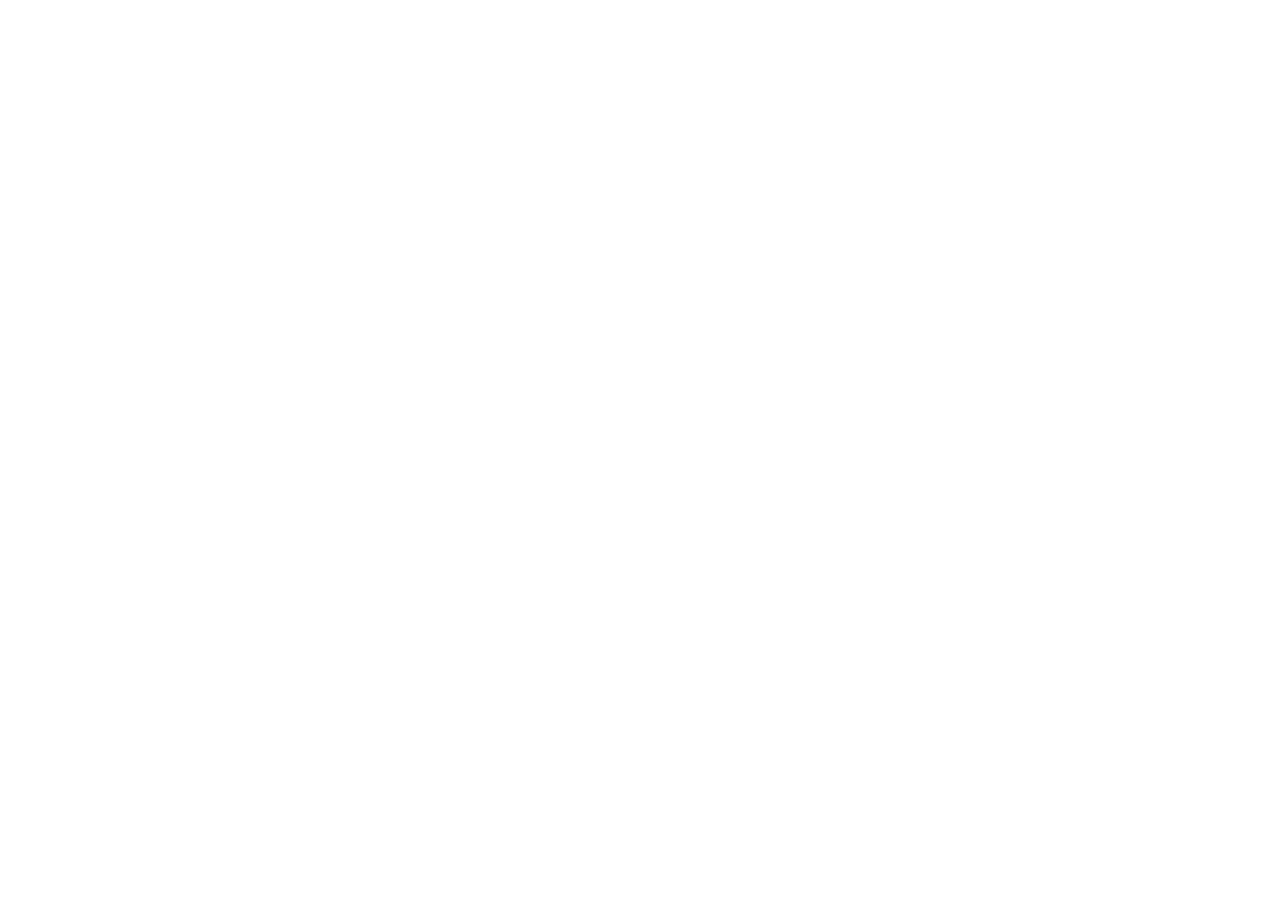
==== index.html @ ac8471b5 "init commit Restaurant UI" ====
<!DOCTYPE html>
<html lang="en">
  <head>
    <meta charset="UTF-8" />
    <meta name="viewport" content="width=device-width, initial-scale=1.0" />
    <meta http-equiv="X-UA-Compatible" content="ie=edge" />
    <title>Coding Train: Data/APIs 1</title>
  </head>
  <body>
    <script>
	fetch("https://localhost:5001/api/restaurant",
		{
			headers: {
			'Content-Type': 'application/json'
			},
			method: 'GET',
		})
	   .then(response => response.json())
	   .then(data => console.log(data));
	   
    </script>
  </body>
</html>
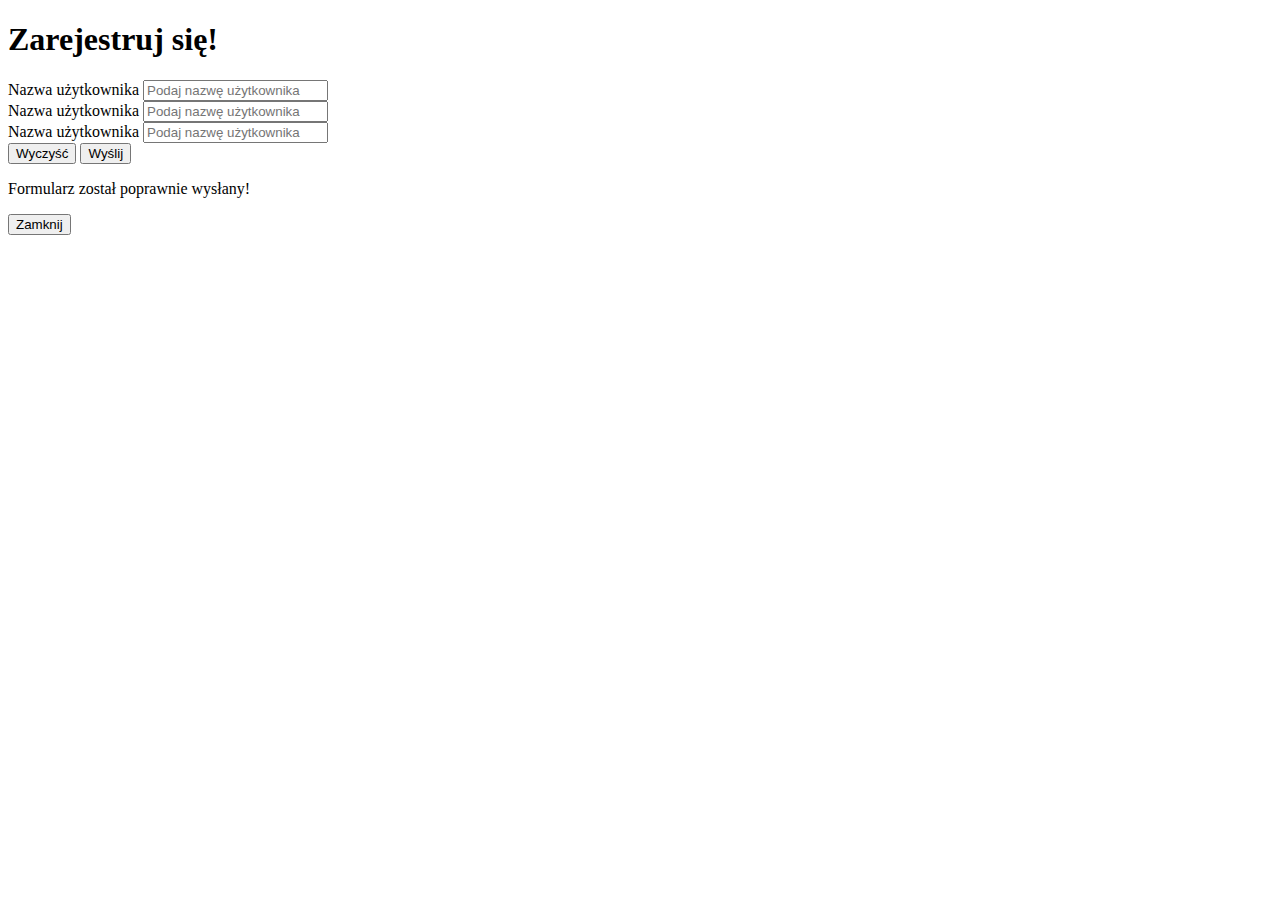
==== commit c54f4eb4: "Html first form" ====
--- a/index.html
+++ b/index.html
@@ -1,23 +1,50 @@
 <!DOCTYPE html>
-<html lang="en">
-  <head>
-    <meta charset="UTF-8" />
-    <meta name="viewport" content="width=device-width, initial-scale=1.0" />
-    <meta http-equiv="X-UA-Compatible" content="ie=edge" />
-    <title>Coding Train: Data/APIs 1</title>
-  </head>
-  <body>
-    <script>
-	fetch("https://localhost:5001/api/restaurant",
-		{
-			headers: {
-			'Content-Type': 'application/json'
-			},
-			method: 'GET',
-		})
-	   .then(response => response.json())
-	   .then(data => console.log(data));
-	   
-    </script>
-  </body>
+<html lang="pl">
+
+<head>
+    <meta charset="UTF-8">
+    <meta name="viewport" content="width=device-width, initial-scale=1.0">
+
+    <title>Restaurant</title>
+
+    <link href="https://fonts.googleapis.com/css2?family=Dancing+Script&family=Montserrat:wght@400;700&display=swap" rel="stylesheet">
+    <link rel="stylesheet" href="style.css">
+</head>
+
+<body>
+
+    <div class="wrapper">
+        <form action="">
+
+            <h1>Zarejestruj się!</h1>
+
+            <div class="form-box">
+                <label for="username">Nazwa użytkownika</label>
+                <input type="text" id="username" placeholder="Podaj nazwę użytkownika">
+            </div>
+            <div class="form-box">
+                <label for="username">Nazwa użytkownika</label>
+                <input type="text" id="username" placeholder="Podaj nazwę użytkownika">
+            </div>
+            <div class="form-box">
+                <label for="username">Nazwa użytkownika</label>
+                <input type="text" id="username" placeholder="Podaj nazwę użytkownika">
+            </div>
+
+            <div class="control-buttons">
+                <button class="clear">Wyczyść</button>
+                <button class="send">Wyślij</button>
+            </div>
+
+            <div class="popup">
+                <p>Formularz został poprawnie wysłany!</p>
+                <button class="close">Zamknij</button>
+            </div>
+
+      </form>
+    </div>
+
+    <script src="script.js"></script>
+</body>
+
 </html>
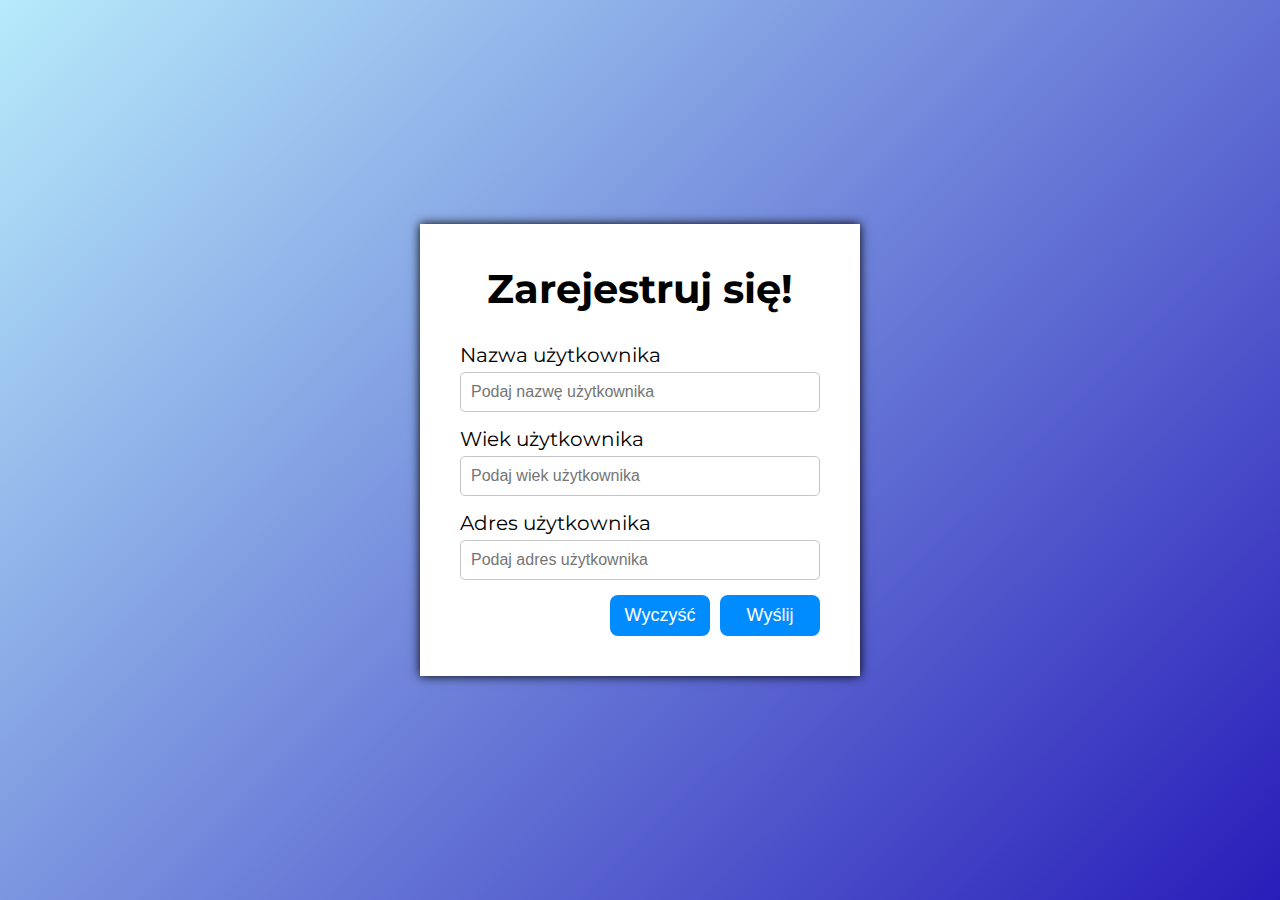
==== commit 6ef52dba: "Formularz z animacją po kliknieciu wyslij" ====
--- a/index.html
+++ b/index.html
@@ -23,12 +23,12 @@
                 <input type="text" id="username" placeholder="Podaj nazwę użytkownika">
             </div>
             <div class="form-box">
-                <label for="username">Nazwa użytkownika</label>
-                <input type="text" id="username" placeholder="Podaj nazwę użytkownika">
+                <label for="age">Wiek użytkownika</label>
+                <input type="text" id="age" placeholder="Podaj wiek użytkownika">
             </div>
             <div class="form-box">
-                <label for="username">Nazwa użytkownika</label>
-                <input type="text" id="username" placeholder="Podaj nazwę użytkownika">
+                <label for="address">Adres użytkownika</label>
+                <input type="text" id="address" placeholder="Podaj adres użytkownika">
             </div>
 
             <div class="control-buttons">
--- a/style.css
+++ b/style.css
@@ -0,0 +1,103 @@
+* {
+    box-sizing: border-box;
+    margin: 0;
+    padding: 0;
+}
+
+body {
+    display: flex;
+    justify-content: center;
+    align-items: center;
+    min-height: 100vh;
+    font-family: 'Montserrat', sans-serif;
+    background-image: linear-gradient(315deg, rgb(40, 29, 185), rgba(10, 187, 241, 0.295));
+}
+
+.wrapper {
+    width: 440px;
+    background-color: #fff;
+    box-shadow: 0 0 10px #000;
+}
+
+form {
+    padding: 40px;
+    font-size: 20px;
+}
+
+h1 {
+    margin-bottom: 30px;
+    text-align: center;
+}
+
+.form-box {
+    margin-bottom: 15px;
+}
+
+.form-box label {
+    display: inline-block;
+    margin-bottom: 5px;
+}
+
+.form-box input {
+    width: 100%;
+    padding: 10px;
+    font-size: 16px;
+    border: 1px solid rgb(197, 197, 197);
+    border-radius: 5px;
+}
+
+.control-buttons {
+    display: flex;
+    justify-content: flex-end;
+}
+
+.send,
+.clear,
+.close {
+    display: block;
+    padding: 10px 0;
+    margin-left: 10px;
+    width: 100px;
+    font-size: 18px;
+    background-color: rgb(0, 140, 255);
+    color: #fff;
+    border: none;
+    border-radius: 8px;
+    cursor: pointer;
+    transition: 3s;
+}
+
+.send:hover,
+.clear:hover,
+.close:hover {
+    background-color: rgb(0, 107, 194);
+}
+
+.popup {
+    display: flex;
+    justify-content: center;
+    align-items: center;
+    flex-direction: column;
+    position: absolute;
+    top: -300px;
+    left: 50%;
+    transform: translate(-50%, 50%);
+    width: 600px;
+    height: 150px;
+    background-color: #fff;
+    border-radius: 8px;
+    border: 2px solid black;
+    transition: top .5s;
+}
+
+.popup p {
+    font-size: 28px;
+}
+
+.popup .close {
+    margin-top: 10px;
+}
+
+.show-popup {
+    top: 0px;
+}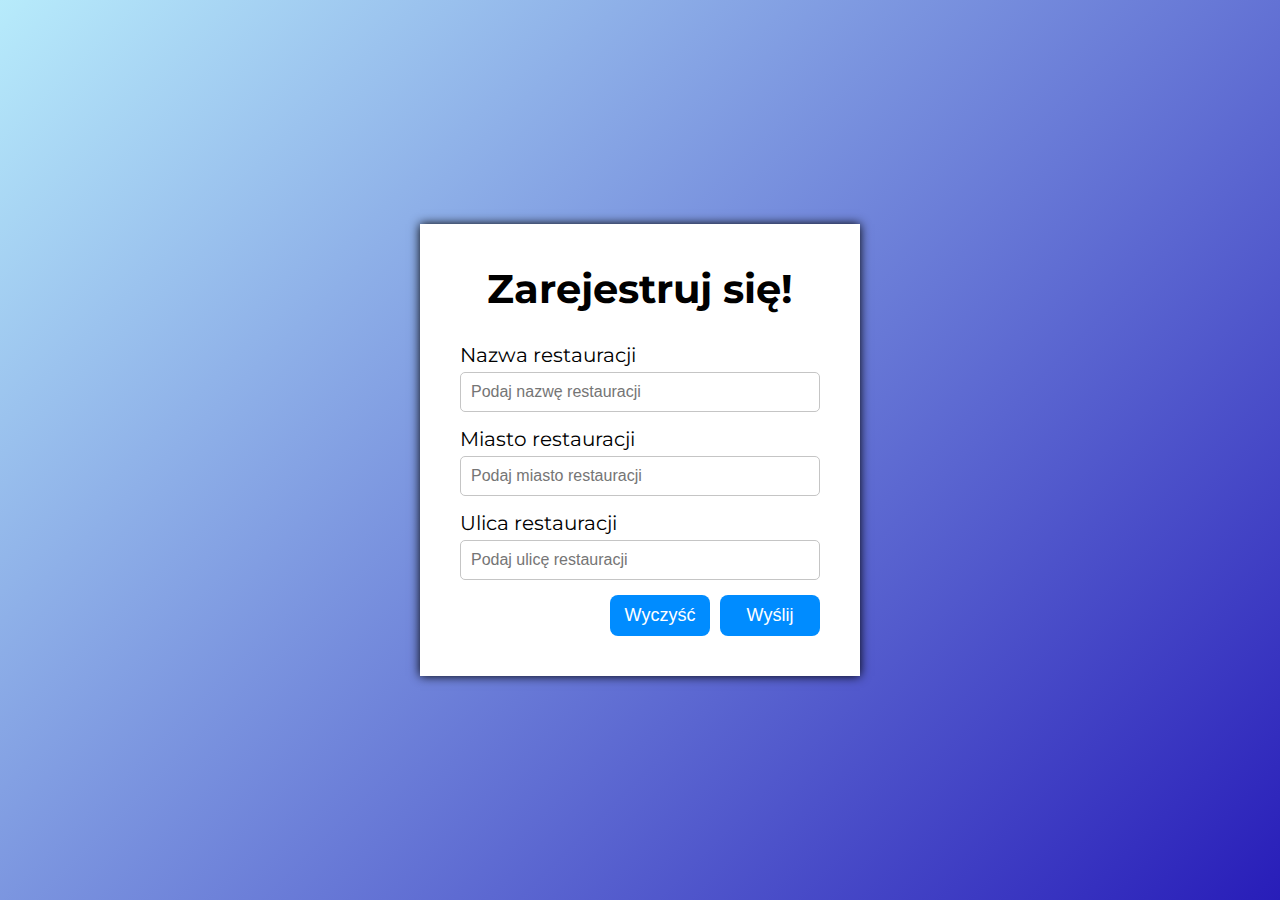
==== commit 9f36c28e: "Add Restaurant by WebApi" ====
--- a/index.html
+++ b/index.html
@@ -14,21 +14,21 @@
 <body>
 
     <div class="wrapper">
-        <form action="">
+        <form id="restaurantForm" action="">
 
             <h1>Zarejestruj się!</h1>
 
             <div class="form-box">
-                <label for="username">Nazwa użytkownika</label>
-                <input type="text" id="username" placeholder="Podaj nazwę użytkownika">
+                <label for="restaurantName">Nazwa restauracji</label>
+                <input type="text" id="restaurantName" name="Name" placeholder="Podaj nazwę restauracji">
             </div>
             <div class="form-box">
-                <label for="age">Wiek użytkownika</label>
-                <input type="text" id="age" placeholder="Podaj wiek użytkownika">
+                <label for="city">Miasto restauracji</label>
+                <input type="text" id="city" name="City" placeholder="Podaj miasto restauracji">
             </div>
             <div class="form-box">
-                <label for="address">Adres użytkownika</label>
-                <input type="text" id="address" placeholder="Podaj adres użytkownika">
+                <label for="street">Ulica restauracji</label>
+                <input type="text" id="street" name="Street" placeholder="Podaj ulicę restauracji">
             </div>
 
             <div class="control-buttons">
@@ -40,7 +40,6 @@
                 <p>Formularz został poprawnie wysłany!</p>
                 <button class="close">Zamknij</button>
             </div>
-
       </form>
     </div>
 
